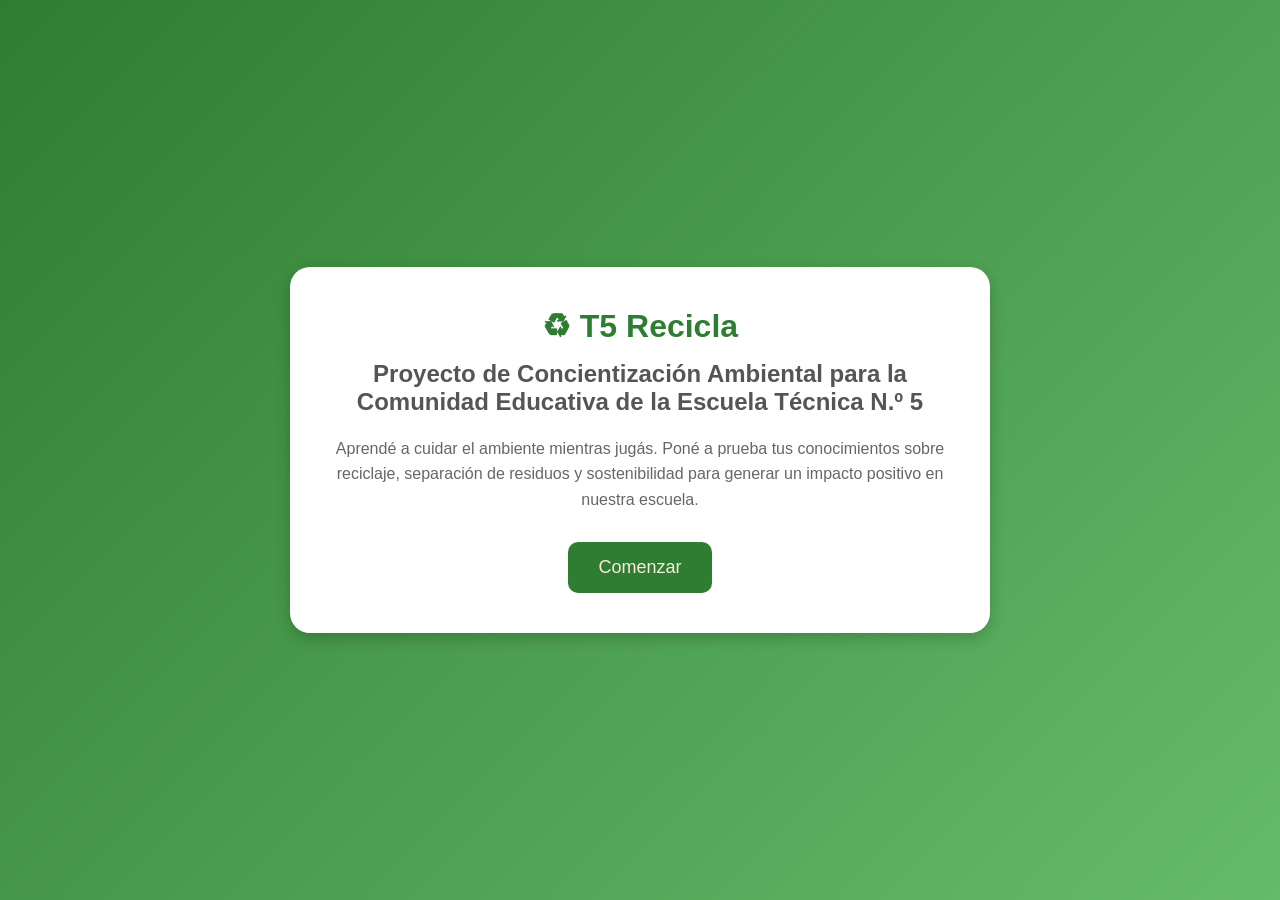
==== inicio.html @ ec55afb4 "Add files via upload" ====
<!DOCTYPE html>
<html lang="es">
<head>
    <meta charset="UTF-8">
    <meta name="viewport" content="width=device-width, initial-scale=1.0">
    <title>EcoTech Challenge</title>

    <style>
        *{
            margin:0;
            padding:0;
            box-sizing:border-box;
            font-family: Arial, sans-serif;
        }

        body{
            background: linear-gradient(135deg, #2e7d32, #66bb6a);
            height:100vh;
            display:flex;
            justify-content:center;
            align-items:center;
        }

        .contenedor{
            background:white;
            width:80%;
            max-width:700px;
            padding:40px;
            border-radius:20px;
            text-align:center;
            box-shadow:0 5px 15px rgba(0,0,0,0.2);
        }

        h1{
            color:#2e7d32;
            margin-bottom:15px;
        }

        h2{
            color:#555;
            margin-bottom:20px;
        }

        p{
            color:#666;
            margin-bottom:30px;
            line-height:1.6;
        }

        button{
            background:#2e7d32;
            color:white;
            border:none;
            padding:15px 30px;
            font-size:18px;
            border-radius:10px;
            cursor:pointer;
            transition:0.3s;
        }

        a{
            text-decoration: none;
            color: antiquewhite;
        }

        
    </style>
</head>

<body>

    <div class="contenedor">

        <h1>♻ T5 Recicla</h1>

        <h2>Proyecto de Concientización Ambiental para la Comunidad Educativa de la Escuela Técnica N.º 5</h2>

        <p>
            Aprendé a cuidar el ambiente mientras jugás. 
            Poné a prueba tus conocimientos sobre reciclaje, 
            separación de residuos y sostenibilidad para generar 
            un impacto positivo en nuestra escuela.
        </p>

        <button>
        <a href="index.html">Comenzar</a>
        </button>

    </div>
            
        

</body>
</html>
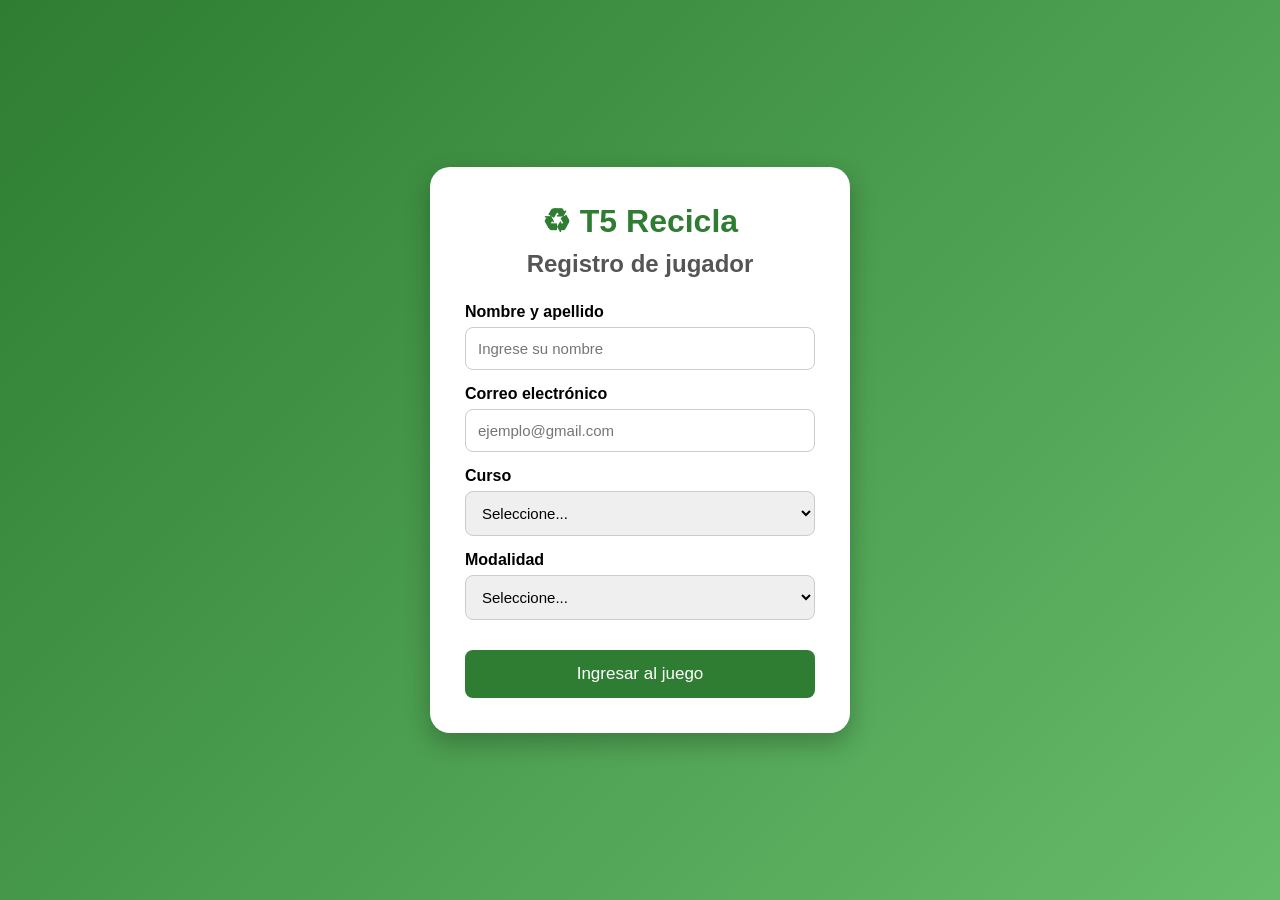
==== commit c3136124: "Rename index.html to inicio.html" ====
--- a/inicio.html
+++ b/inicio.html
@@ -1,70 +1,15 @@
 <!DOCTYPE html>
 <html lang="es">
+
 <head>
+
     <meta charset="UTF-8">
     <meta name="viewport" content="width=device-width, initial-scale=1.0">
-    <title>EcoTech Challenge</title>
 
-    <style>
-        *{
-            margin:0;
-            padding:0;
-            box-sizing:border-box;
-            font-family: Arial, sans-serif;
-        }
+    <title>TecnoVerde N°5</title>
 
-        body{
-            background: linear-gradient(135deg, #2e7d32, #66bb6a);
-            height:100vh;
-            display:flex;
-            justify-content:center;
-            align-items:center;
-        }
+    <link rel="stylesheet" href="style.css">
 
-        .contenedor{
-            background:white;
-            width:80%;
-            max-width:700px;
-            padding:40px;
-            border-radius:20px;
-            text-align:center;
-            box-shadow:0 5px 15px rgba(0,0,0,0.2);
-        }
-
-        h1{
-            color:#2e7d32;
-            margin-bottom:15px;
-        }
-
-        h2{
-            color:#555;
-            margin-bottom:20px;
-        }
-
-        p{
-            color:#666;
-            margin-bottom:30px;
-            line-height:1.6;
-        }
-
-        button{
-            background:#2e7d32;
-            color:white;
-            border:none;
-            padding:15px 30px;
-            font-size:18px;
-            border-radius:10px;
-            cursor:pointer;
-            transition:0.3s;
-        }
-
-        a{
-            text-decoration: none;
-            color: antiquewhite;
-        }
-
-        
-    </style>
 </head>
 
 <body>
@@ -73,22 +18,65 @@
 
         <h1>♻ T5 Recicla</h1>
 
-        <h2>Proyecto de Concientización Ambiental para la Comunidad Educativa de la Escuela Técnica N.º 5</h2>
+        <h2>Registro de jugador</h2>
 
-        <p>
-            Aprendé a cuidar el ambiente mientras jugás. 
-            Poné a prueba tus conocimientos sobre reciclaje, 
-            separación de residuos y sostenibilidad para generar 
-            un impacto positivo en nuestra escuela.
-        </p>
+        <form id="registro">
 
-        <button>
-        <a href="index.html">Comenzar</a>
-        </button>
+            <label for="nombre">Nombre y apellido</label>
+            <input
+                type="text"
+                id="nombre"
+                placeholder="Ingrese su nombre"
+                required
+            >
+
+            <label for="email">Correo electrónico</label>
+            <input
+                type="email"
+                id="email"
+                placeholder="ejemplo@gmail.com"
+                required
+            >
+
+            <label for="curso">Curso</label>
+
+            <select id="curso" required>
+
+                <option value="">Seleccione...</option>
+
+                <option>1° Año</option>
+                <option>2° Año</option>
+                <option>3° Año</option>
+                <option>4° Año</option>
+                <option>5° Año</option>
+                <option>6° Año</option>
+                <option>7° Año</option>
+
+            </select>
+
+            <label for="modalidad">Modalidad</label>
+
+            <select id="modalidad" required>
+
+                <option value="">Seleccione...</option>
+
+                <option>Ciclo Básico</option>
+                <option>Turismo</option>
+                <option>Alimentos</option>
+                <option>Informática</option>
+
+            </select>
+
+            <button type="submit">
+                Ingresar al juego
+            </button>
+
+        </form>
 
     </div>
-            
-        
+
+    <script src="script.js"></script>
 
 </body>
-</html>+
+</html>
--- a/style.css
+++ b/style.css
@@ -0,0 +1,111 @@
+*{
+    margin:0;
+    padding:0;
+    box-sizing:border-box;
+    font-family:Arial, Helvetica, sans-serif;
+}
+
+body{
+
+    background:linear-gradient(135deg,#2E7D32,#66BB6A);
+
+    display:flex;
+    justify-content:center;
+    align-items:center;
+
+    min-height:100vh;
+
+}
+
+.contenedor{
+
+    background:white;
+
+    width:420px;
+
+    padding:35px;
+
+    border-radius:20px;
+
+    box-shadow:0 10px 25px rgba(0,0,0,.25);
+
+}
+
+h1{
+
+    text-align:center;
+
+    color:#2E7D32;
+
+    margin-bottom:10px;
+
+}
+
+h2{
+
+    text-align:center;
+
+    margin-bottom:25px;
+
+    color:#555;
+
+}
+
+label{
+
+    display:block;
+
+    margin-top:15px;
+
+    font-weight:bold;
+
+}
+
+input,
+select{
+
+    width:100%;
+
+    padding:12px;
+
+    margin-top:6px;
+
+    border-radius:8px;
+
+    border:1px solid #CCC;
+
+    font-size:15px;
+
+}
+
+button{
+
+    width:100%;
+
+    margin-top:30px;
+
+    padding:14px;
+
+    background:#2E7D32;
+
+    color:white;
+
+    border:none;
+
+    border-radius:8px;
+
+    font-size:17px;
+
+    cursor:pointer;
+
+    transition:.3s;
+
+}
+
+button:hover{
+
+    background:#1B5E20;
+
+    transform:scale(1.03);
+
+}
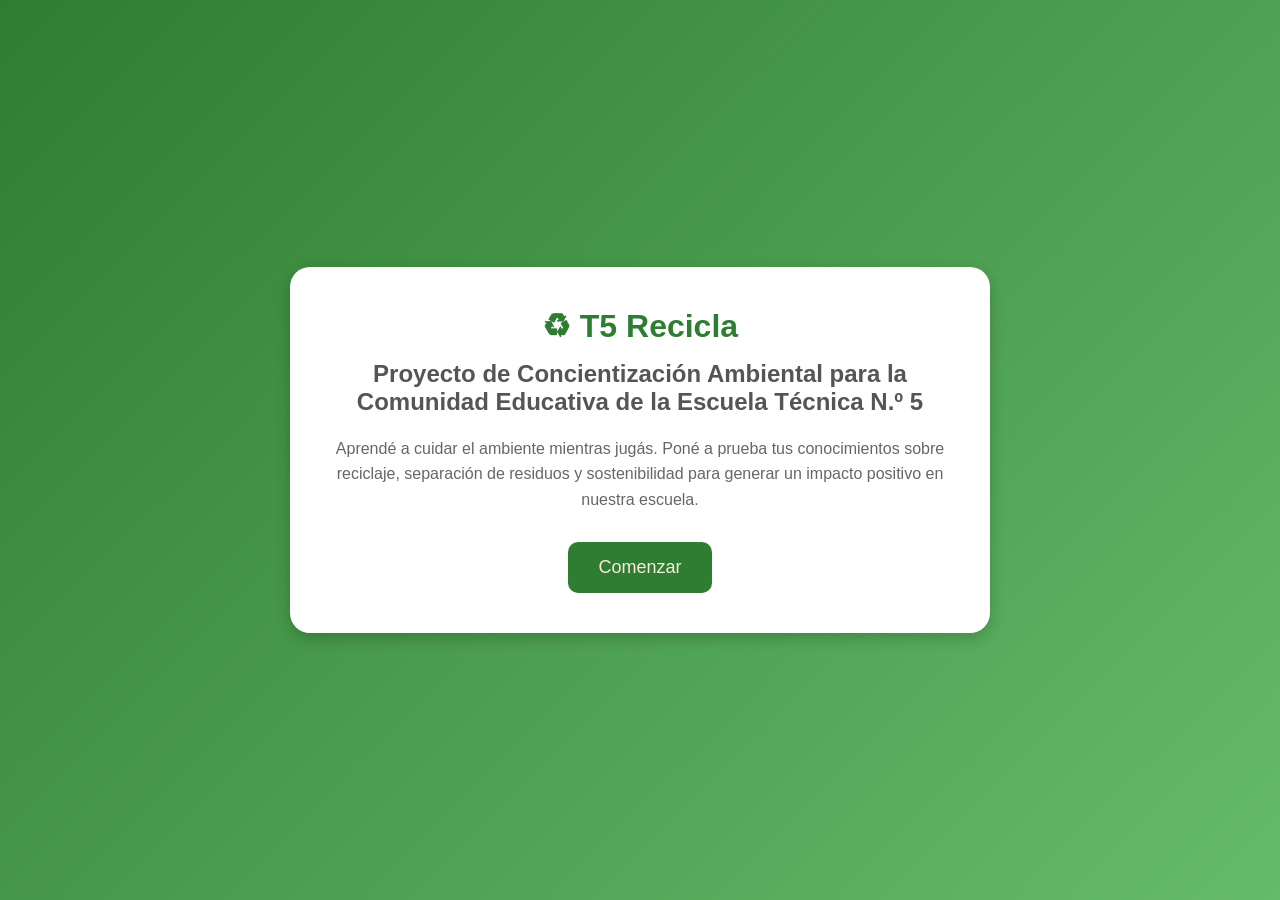
==== commit 1883d4cc: "Update inicio.html" ====
--- a/inicio.html
+++ b/inicio.html
@@ -1,15 +1,70 @@
 <!DOCTYPE html>
 <html lang="es">
-
 <head>
-
     <meta charset="UTF-8">
     <meta name="viewport" content="width=device-width, initial-scale=1.0">
+    <title>EcoTech Challenge</title>
 
-    <title>TecnoVerde N°5</title>
+    <style>
+        *{
+            margin:0;
+            padding:0;
+            box-sizing:border-box;
+            font-family: Arial, sans-serif;
+        }
 
-    <link rel="stylesheet" href="style.css">
+        body{
+            background: linear-gradient(135deg, #2e7d32, #66bb6a);
+            height:100vh;
+            display:flex;
+            justify-content:center;
+            align-items:center;
+        }
 
+        .contenedor{
+            background:white;
+            width:80%;
+            max-width:700px;
+            padding:40px;
+            border-radius:20px;
+            text-align:center;
+            box-shadow:0 5px 15px rgba(0,0,0,0.2);
+        }
+
+        h1{
+            color:#2e7d32;
+            margin-bottom:15px;
+        }
+
+        h2{
+            color:#555;
+            margin-bottom:20px;
+        }
+
+        p{
+            color:#666;
+            margin-bottom:30px;
+            line-height:1.6;
+        }
+
+        button{
+            background:#2e7d32;
+            color:white;
+            border:none;
+            padding:15px 30px;
+            font-size:18px;
+            border-radius:10px;
+            cursor:pointer;
+            transition:0.3s;
+        }
+
+        a{
+            text-decoration: none;
+            color: antiquewhite;
+        }
+
+        
+    </style>
 </head>
 
 <body>
@@ -18,65 +73,22 @@
 
         <h1>♻ T5 Recicla</h1>
 
-        <h2>Registro de jugador</h2>
+        <h2>Proyecto de Concientización Ambiental para la Comunidad Educativa de la Escuela Técnica N.º 5</h2>
 
-        <form id="registro">
+        <p>
+            Aprendé a cuidar el ambiente mientras jugás. 
+            Poné a prueba tus conocimientos sobre reciclaje, 
+            separación de residuos y sostenibilidad para generar 
+            un impacto positivo en nuestra escuela.
+        </p>
 
-            <label for="nombre">Nombre y apellido</label>
-            <input
-                type="text"
-                id="nombre"
-                placeholder="Ingrese su nombre"
-                required
-            >
-
-            <label for="email">Correo electrónico</label>
-            <input
-                type="email"
-                id="email"
-                placeholder="ejemplo@gmail.com"
-                required
-            >
-
-            <label for="curso">Curso</label>
-
-            <select id="curso" required>
-
-                <option value="">Seleccione...</option>
-
-                <option>1° Año</option>
-                <option>2° Año</option>
-                <option>3° Año</option>
-                <option>4° Año</option>
-                <option>5° Año</option>
-                <option>6° Año</option>
-                <option>7° Año</option>
-
-            </select>
-
-            <label for="modalidad">Modalidad</label>
-
-            <select id="modalidad" required>
-
-                <option value="">Seleccione...</option>
-
-                <option>Ciclo Básico</option>
-                <option>Turismo</option>
-                <option>Alimentos</option>
-                <option>Informática</option>
-
-            </select>
-
-            <button type="submit">
-                Ingresar al juego
-            </button>
-
-        </form>
+        <button>
+        <a href="index.html">Comenzar</a>
+        </button>
 
     </div>
-
-    <script src="script.js"></script>
+            
+        
 
 </body>
-
 </html>
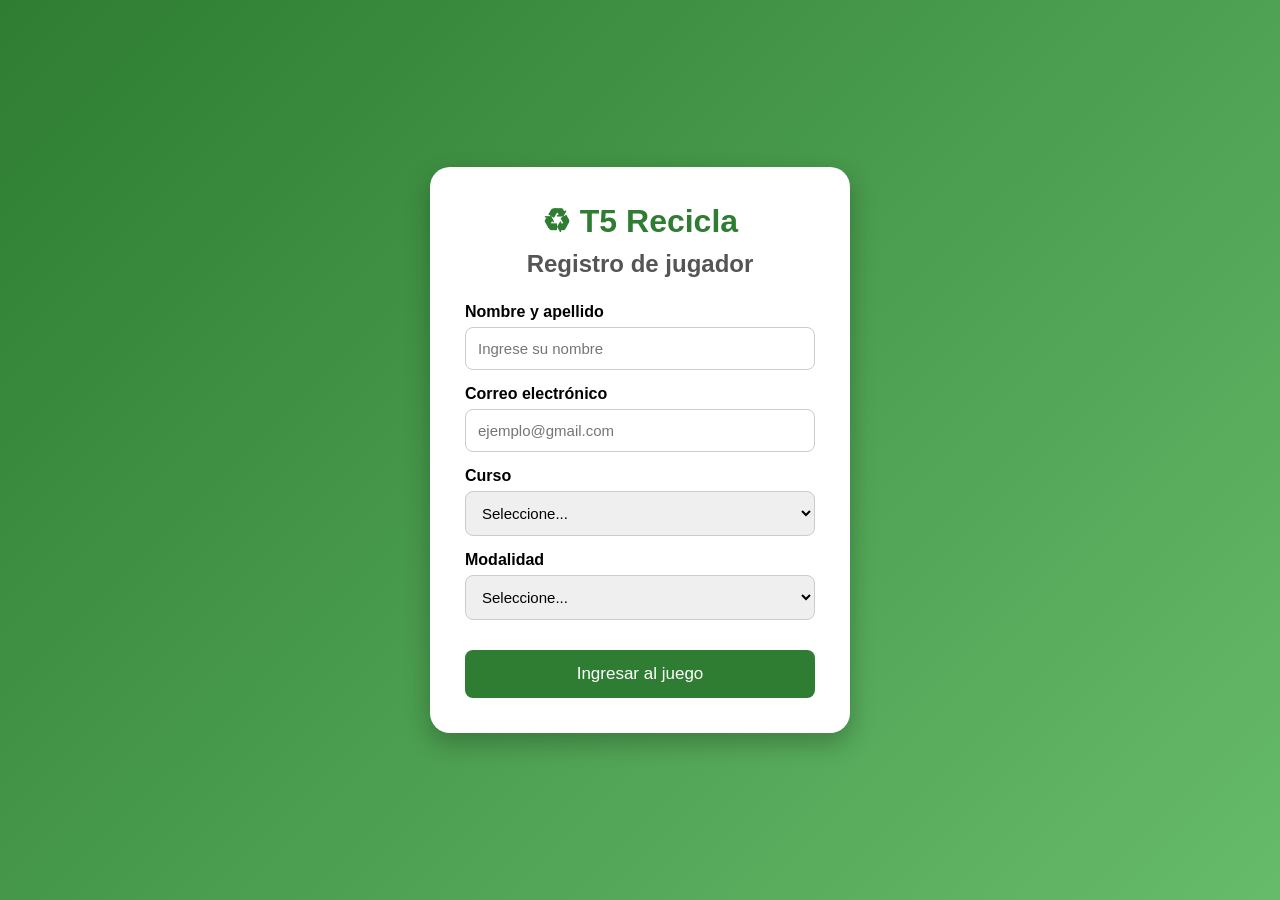
==== commit fe3410bc: "Rename inicioo.html to inicio.html" ====
--- a/inicio.html
+++ b/inicio.html
@@ -1,70 +1,15 @@
 <!DOCTYPE html>
 <html lang="es">
+
 <head>
+
     <meta charset="UTF-8">
     <meta name="viewport" content="width=device-width, initial-scale=1.0">
-    <title>EcoTech Challenge</title>
 
-    <style>
-        *{
-            margin:0;
-            padding:0;
-            box-sizing:border-box;
-            font-family: Arial, sans-serif;
-        }
+    <title>TecnoVerde N°5</title>
 
-        body{
-            background: linear-gradient(135deg, #2e7d32, #66bb6a);
-            height:100vh;
-            display:flex;
-            justify-content:center;
-            align-items:center;
-        }
+    <link rel="stylesheet" href="style.css">
 
-        .contenedor{
-            background:white;
-            width:80%;
-            max-width:700px;
-            padding:40px;
-            border-radius:20px;
-            text-align:center;
-            box-shadow:0 5px 15px rgba(0,0,0,0.2);
-        }
-
-        h1{
-            color:#2e7d32;
-            margin-bottom:15px;
-        }
-
-        h2{
-            color:#555;
-            margin-bottom:20px;
-        }
-
-        p{
-            color:#666;
-            margin-bottom:30px;
-            line-height:1.6;
-        }
-
-        button{
-            background:#2e7d32;
-            color:white;
-            border:none;
-            padding:15px 30px;
-            font-size:18px;
-            border-radius:10px;
-            cursor:pointer;
-            transition:0.3s;
-        }
-
-        a{
-            text-decoration: none;
-            color: antiquewhite;
-        }
-
-        
-    </style>
 </head>
 
 <body>
@@ -73,22 +18,65 @@
 
         <h1>♻ T5 Recicla</h1>
 
-        <h2>Proyecto de Concientización Ambiental para la Comunidad Educativa de la Escuela Técnica N.º 5</h2>
+        <h2>Registro de jugador</h2>
 
-        <p>
-            Aprendé a cuidar el ambiente mientras jugás. 
-            Poné a prueba tus conocimientos sobre reciclaje, 
-            separación de residuos y sostenibilidad para generar 
-            un impacto positivo en nuestra escuela.
-        </p>
+        <form id="registro">
 
-        <button>
-        <a href="index.html">Comenzar</a>
-        </button>
+            <label for="nombre">Nombre y apellido</label>
+            <input
+                type="text"
+                id="nombre"
+                placeholder="Ingrese su nombre"
+                required
+            >
+
+            <label for="email">Correo electrónico</label>
+            <input
+                type="email"
+                id="email"
+                placeholder="ejemplo@gmail.com"
+                required
+            >
+
+            <label for="curso">Curso</label>
+
+            <select id="curso" required>
+
+                <option value="">Seleccione...</option>
+
+                <option>1° Año</option>
+                <option>2° Año</option>
+                <option>3° Año</option>
+                <option>4° Año</option>
+                <option>5° Año</option>
+                <option>6° Año</option>
+                <option>7° Año</option>
+
+            </select>
+
+            <label for="modalidad">Modalidad</label>
+
+            <select id="modalidad" required>
+
+                <option value="">Seleccione...</option>
+
+                <option>Ciclo Básico</option>
+                <option>Turismo</option>
+                <option>Alimentos</option>
+                <option>Informática</option>
+
+            </select>
+
+            <button type="submit">
+                Ingresar al juego
+            </button>
+
+        </form>
 
     </div>
-            
-        
+
+    <script src="script.js"></script>
 
 </body>
+
 </html>
--- a/style.css
+++ b/style.css
@@ -0,0 +1,111 @@
+*{
+    margin:0;
+    padding:0;
+    box-sizing:border-box;
+    font-family:Arial, Helvetica, sans-serif;
+}
+
+body{
+
+    background:linear-gradient(135deg,#2E7D32,#66BB6A);
+
+    display:flex;
+    justify-content:center;
+    align-items:center;
+
+    min-height:100vh;
+
+}
+
+.contenedor{
+
+    background:white;
+
+    width:420px;
+
+    padding:35px;
+
+    border-radius:20px;
+
+    box-shadow:0 10px 25px rgba(0,0,0,.25);
+
+}
+
+h1{
+
+    text-align:center;
+
+    color:#2E7D32;
+
+    margin-bottom:10px;
+
+}
+
+h2{
+
+    text-align:center;
+
+    margin-bottom:25px;
+
+    color:#555;
+
+}
+
+label{
+
+    display:block;
+
+    margin-top:15px;
+
+    font-weight:bold;
+
+}
+
+input,
+select{
+
+    width:100%;
+
+    padding:12px;
+
+    margin-top:6px;
+
+    border-radius:8px;
+
+    border:1px solid #CCC;
+
+    font-size:15px;
+
+}
+
+button{
+
+    width:100%;
+
+    margin-top:30px;
+
+    padding:14px;
+
+    background:#2E7D32;
+
+    color:white;
+
+    border:none;
+
+    border-radius:8px;
+
+    font-size:17px;
+
+    cursor:pointer;
+
+    transition:.3s;
+
+}
+
+button:hover{
+
+    background:#1B5E20;
+
+    transform:scale(1.03);
+
+}
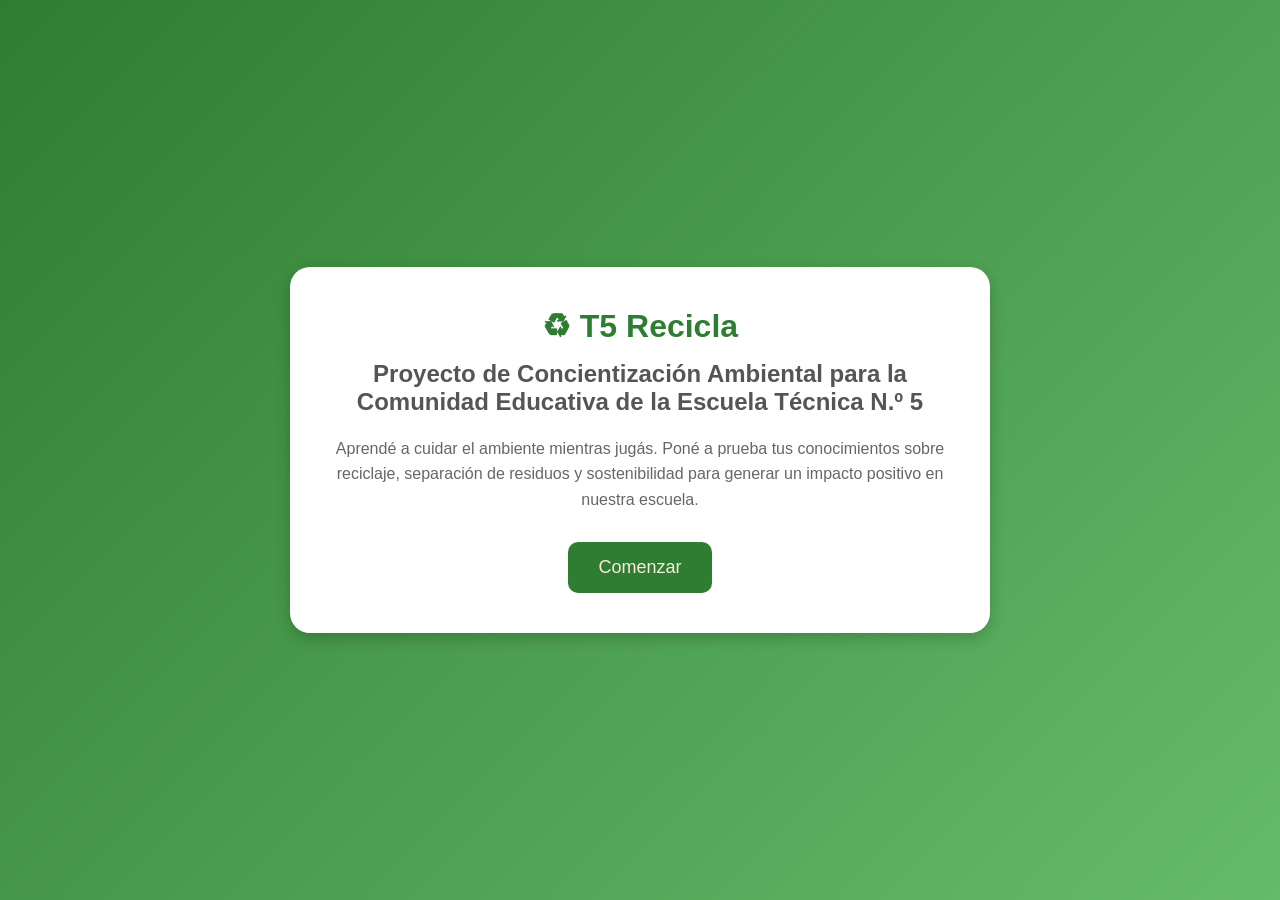
==== commit 7b4d1aaa: "Add files via upload" ====
--- a/inicio.html
+++ b/inicio.html
@@ -1,15 +1,70 @@
 <!DOCTYPE html>
 <html lang="es">
-
 <head>
-
     <meta charset="UTF-8">
     <meta name="viewport" content="width=device-width, initial-scale=1.0">
+    <title>EcoTech Challenge</title>
 
-    <title>TecnoVerde N°5</title>
+    <style>
+        *{
+            margin:0;
+            padding:0;
+            box-sizing:border-box;
+            font-family: Arial, sans-serif;
+        }
 
-    <link rel="stylesheet" href="style.css">
+        body{
+            background: linear-gradient(135deg, #2e7d32, #66bb6a);
+            height:100vh;
+            display:flex;
+            justify-content:center;
+            align-items:center;
+        }
 
+        .contenedor{
+            background:white;
+            width:80%;
+            max-width:700px;
+            padding:40px;
+            border-radius:20px;
+            text-align:center;
+            box-shadow:0 5px 15px rgba(0,0,0,0.2);
+        }
+
+        h1{
+            color:#2e7d32;
+            margin-bottom:15px;
+        }
+
+        h2{
+            color:#555;
+            margin-bottom:20px;
+        }
+
+        p{
+            color:#666;
+            margin-bottom:30px;
+            line-height:1.6;
+        }
+
+        button{
+            background:#2e7d32;
+            color:white;
+            border:none;
+            padding:15px 30px;
+            font-size:18px;
+            border-radius:10px;
+            cursor:pointer;
+            transition:0.3s;
+        }
+
+        a{
+            text-decoration: none;
+            color: antiquewhite;
+        }
+
+        
+    </style>
 </head>
 
 <body>
@@ -18,65 +73,22 @@
 
         <h1>♻ T5 Recicla</h1>
 
-        <h2>Registro de jugador</h2>
+        <h2>Proyecto de Concientización Ambiental para la Comunidad Educativa de la Escuela Técnica N.º 5</h2>
 
-        <form id="registro">
+        <p>
+            Aprendé a cuidar el ambiente mientras jugás. 
+            Poné a prueba tus conocimientos sobre reciclaje, 
+            separación de residuos y sostenibilidad para generar 
+            un impacto positivo en nuestra escuela.
+        </p>
 
-            <label for="nombre">Nombre y apellido</label>
-            <input
-                type="text"
-                id="nombre"
-                placeholder="Ingrese su nombre"
-                required
-            >
-
-            <label for="email">Correo electrónico</label>
-            <input
-                type="email"
-                id="email"
-                placeholder="ejemplo@gmail.com"
-                required
-            >
-
-            <label for="curso">Curso</label>
-
-            <select id="curso" required>
-
-                <option value="">Seleccione...</option>
-
-                <option>1° Año</option>
-                <option>2° Año</option>
-                <option>3° Año</option>
-                <option>4° Año</option>
-                <option>5° Año</option>
-                <option>6° Año</option>
-                <option>7° Año</option>
-
-            </select>
-
-            <label for="modalidad">Modalidad</label>
-
-            <select id="modalidad" required>
-
-                <option value="">Seleccione...</option>
-
-                <option>Ciclo Básico</option>
-                <option>Turismo</option>
-                <option>Alimentos</option>
-                <option>Informática</option>
-
-            </select>
-
-            <button type="submit">
-                Ingresar al juego
-            </button>
-
-        </form>
+        <button>
+        <a href="index.html">Comenzar</a>
+        </button>
 
     </div>
-
-    <script src="script.js"></script>
+            
+        
 
 </body>
-
-</html>
+</html>
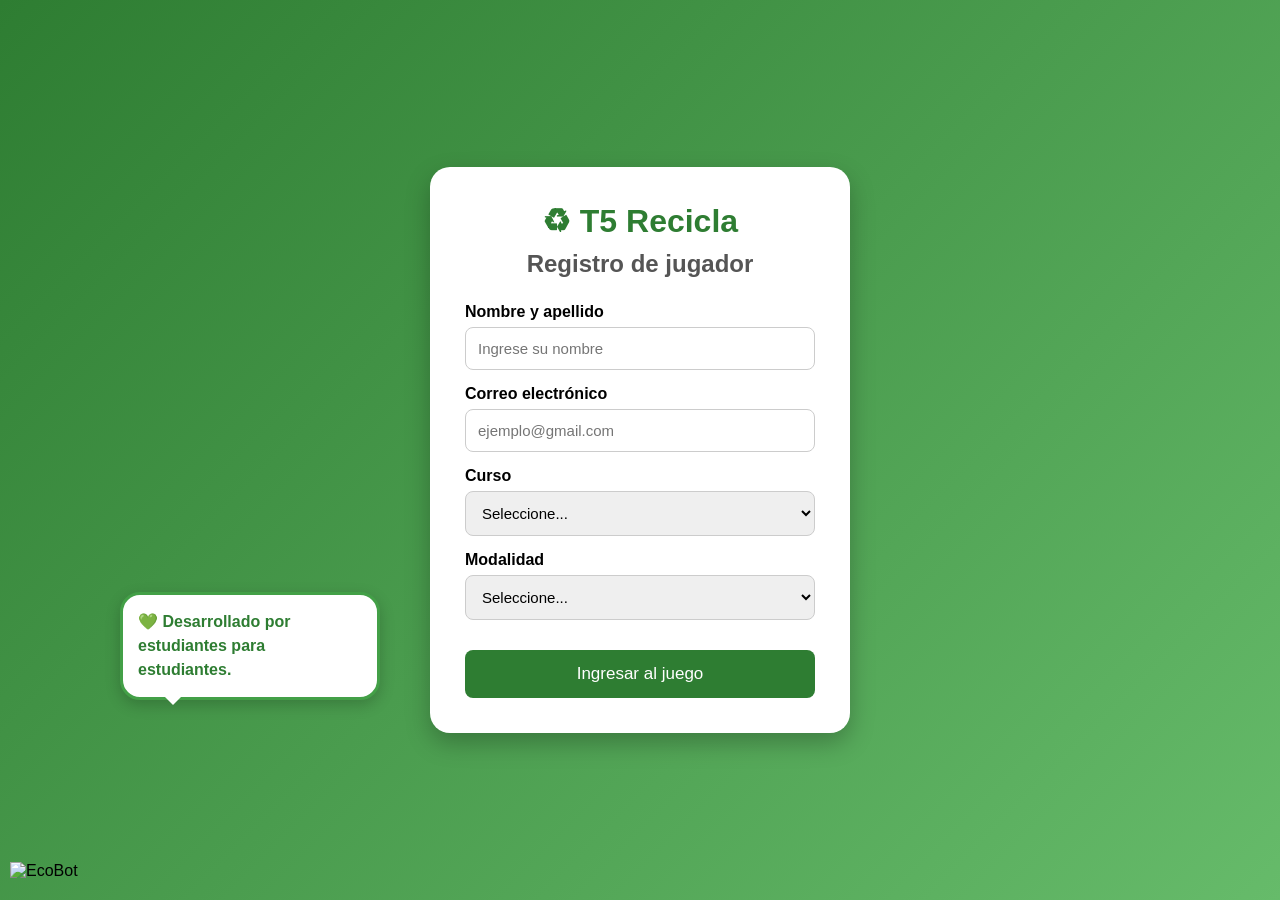
==== commit a0237878: "Add files via upload" ====
--- a/inicio.html
+++ b/inicio.html
@@ -1,70 +1,16 @@
 <!DOCTYPE html>
 <html lang="es">
+
 <head>
+
     <meta charset="UTF-8">
     <meta name="viewport" content="width=device-width, initial-scale=1.0">
-    <title>EcoTech Challenge</title>
 
-    <style>
-        *{
-            margin:0;
-            padding:0;
-            box-sizing:border-box;
-            font-family: Arial, sans-serif;
-        }
+    <title>TecnoVerde N°5</title>
 
-        body{
-            background: linear-gradient(135deg, #2e7d32, #66bb6a);
-            height:100vh;
-            display:flex;
-            justify-content:center;
-            align-items:center;
-        }
+    <link rel="stylesheet" href="style.css">
+    <link rel="stylesheet" href="ecorobot.css">
 
-        .contenedor{
-            background:white;
-            width:80%;
-            max-width:700px;
-            padding:40px;
-            border-radius:20px;
-            text-align:center;
-            box-shadow:0 5px 15px rgba(0,0,0,0.2);
-        }
-
-        h1{
-            color:#2e7d32;
-            margin-bottom:15px;
-        }
-
-        h2{
-            color:#555;
-            margin-bottom:20px;
-        }
-
-        p{
-            color:#666;
-            margin-bottom:30px;
-            line-height:1.6;
-        }
-
-        button{
-            background:#2e7d32;
-            color:white;
-            border:none;
-            padding:15px 30px;
-            font-size:18px;
-            border-radius:10px;
-            cursor:pointer;
-            transition:0.3s;
-        }
-
-        a{
-            text-decoration: none;
-            color: antiquewhite;
-        }
-
-        
-    </style>
 </head>
 
 <body>
@@ -73,22 +19,78 @@
 
         <h1>♻ T5 Recicla</h1>
 
-        <h2>Proyecto de Concientización Ambiental para la Comunidad Educativa de la Escuela Técnica N.º 5</h2>
+        <h2>Registro de jugador</h2>
 
-        <p>
-            Aprendé a cuidar el ambiente mientras jugás. 
-            Poné a prueba tus conocimientos sobre reciclaje, 
-            separación de residuos y sostenibilidad para generar 
-            un impacto positivo en nuestra escuela.
-        </p>
+        <form id="registro">
 
-        <button>
-        <a href="index.html">Comenzar</a>
-        </button>
+            <label for="nombre">Nombre y apellido</label>
+            <input
+                type="text"
+                id="nombre"
+                placeholder="Ingrese su nombre"
+                required
+            >
+
+            <label for="email">Correo electrónico</label>
+            <input
+                type="email"
+                id="email"
+                placeholder="ejemplo@gmail.com"
+                required
+            >
+
+            <label for="curso">Curso</label>
+
+            <select id="curso" required>
+
+                <option value="">Seleccione...</option>
+
+                <option>1° Año</option>
+                <option>2° Año</option>
+                <option>3° Año</option>
+                <option>4° Año</option>
+                <option>5° Año</option>
+                <option>6° Año</option>
+                <option>7° Año</option>
+
+            </select>
+
+            <label for="modalidad">Modalidad</label>
+
+            <select id="modalidad" required>
+
+                <option value="">Seleccione...</option>
+
+                <option>Ciclo Básico</option>
+                <option>Turismo</option>
+                <option>Alimentos</option>
+                <option>Informática</option>
+
+            </select>
+
+            <button type="submit">
+                Ingresar al juego
+            </button>
+
+        </form>
 
     </div>
-            
-        
+
+    <div id="ecobot">
+
+    <div class="globo">
+
+        <p id="mensajeEcoBot"></p>
+
+    </div>
+
+    <img src="C:\Users\kiara\Desktop\Visual\Proyecto_Ambiente\ecobot.png" alt="EcoBot">
+
+</div>
+
+    <script src="script.js"></script>
+    <script src="ecorobot.js"></script>
 
 </body>
+
 </html>
--- a/style.css
+++ b/style.css
@@ -0,0 +1,111 @@
+*{
+    margin:0;
+    padding:0;
+    box-sizing:border-box;
+    font-family:Arial, Helvetica, sans-serif;
+}
+
+body{
+
+    background:linear-gradient(135deg,#2E7D32,#66BB6A);
+
+    display:flex;
+    justify-content:center;
+    align-items:center;
+
+    min-height:100vh;
+
+}
+
+.contenedor{
+
+    background:white;
+
+    width:420px;
+
+    padding:35px;
+
+    border-radius:20px;
+
+    box-shadow:0 10px 25px rgba(0,0,0,.25);
+
+}
+
+h1{
+
+    text-align:center;
+
+    color:#2E7D32;
+
+    margin-bottom:10px;
+
+}
+
+h2{
+
+    text-align:center;
+
+    margin-bottom:25px;
+
+    color:#555;
+
+}
+
+label{
+
+    display:block;
+
+    margin-top:15px;
+
+    font-weight:bold;
+
+}
+
+input,
+select{
+
+    width:100%;
+
+    padding:12px;
+
+    margin-top:6px;
+
+    border-radius:8px;
+
+    border:1px solid #CCC;
+
+    font-size:15px;
+
+}
+
+button{
+
+    width:100%;
+
+    margin-top:30px;
+
+    padding:14px;
+
+    background:#2E7D32;
+
+    color:white;
+
+    border:none;
+
+    border-radius:8px;
+
+    font-size:17px;
+
+    cursor:pointer;
+
+    transition:.3s;
+
+}
+
+button:hover{
+
+    background:#1B5E20;
+
+    transform:scale(1.03);
+
+}
--- a/ecorobot.css
+++ b/ecorobot.css
@@ -0,0 +1,116 @@
+/* ========================= */
+/* ECOBOT */
+/* ========================= */
+
+#ecobot{
+
+    position:fixed;
+
+    left:10px;
+
+    bottom:20px;
+
+    display:flex;
+
+    align-items:flex-end;
+
+    gap:15px;
+
+    z-index:999;
+
+}
+
+#ecobot img{
+
+    width:280px;
+
+    animation:flotar 3s infinite ease-in-out;
+
+
+}
+
+.globo{
+
+    background:white;
+
+    border:3px solid #43A047;
+
+    border-radius:20px;
+
+    padding:15px;
+
+    width:260px;
+
+    box-shadow:0 5px 15px rgba(0,0,0,.2);
+
+    position: fixed;
+
+    bottom: 200px;
+
+    left: 120px;
+
+}
+
+.globo::after{
+
+    content:"";
+
+    position:absolute;
+
+    bottom:-18px;
+
+    left:40px;
+
+    border-width:10px;
+
+    border-style:solid;
+
+    border-color:white transparent transparent transparent;
+
+}
+
+#mensajeEcoBot{
+
+    color:#2E7D32;
+
+    font-weight:bold;
+
+    line-height:1.5;
+
+}
+
+
+@keyframes flotar{
+
+    0%{
+
+        transform:translateY(0);
+
+    }
+
+    50%{
+
+        transform:translateY(-8px);
+
+    }
+
+    100%{
+
+        transform:translateY(0);
+
+    }
+
+}
+/*HTML:
+
+<div id="ecobot">
+
+    <div class="globo">
+
+        <p id="mensajeEcoBot"></p>
+
+    </div>
+
+    <img src="C:\Users\kiara\Desktop\Visual\Proyecto_Ambiente\ecobot.png" alt="EcoBot">
+
+</div>*/
